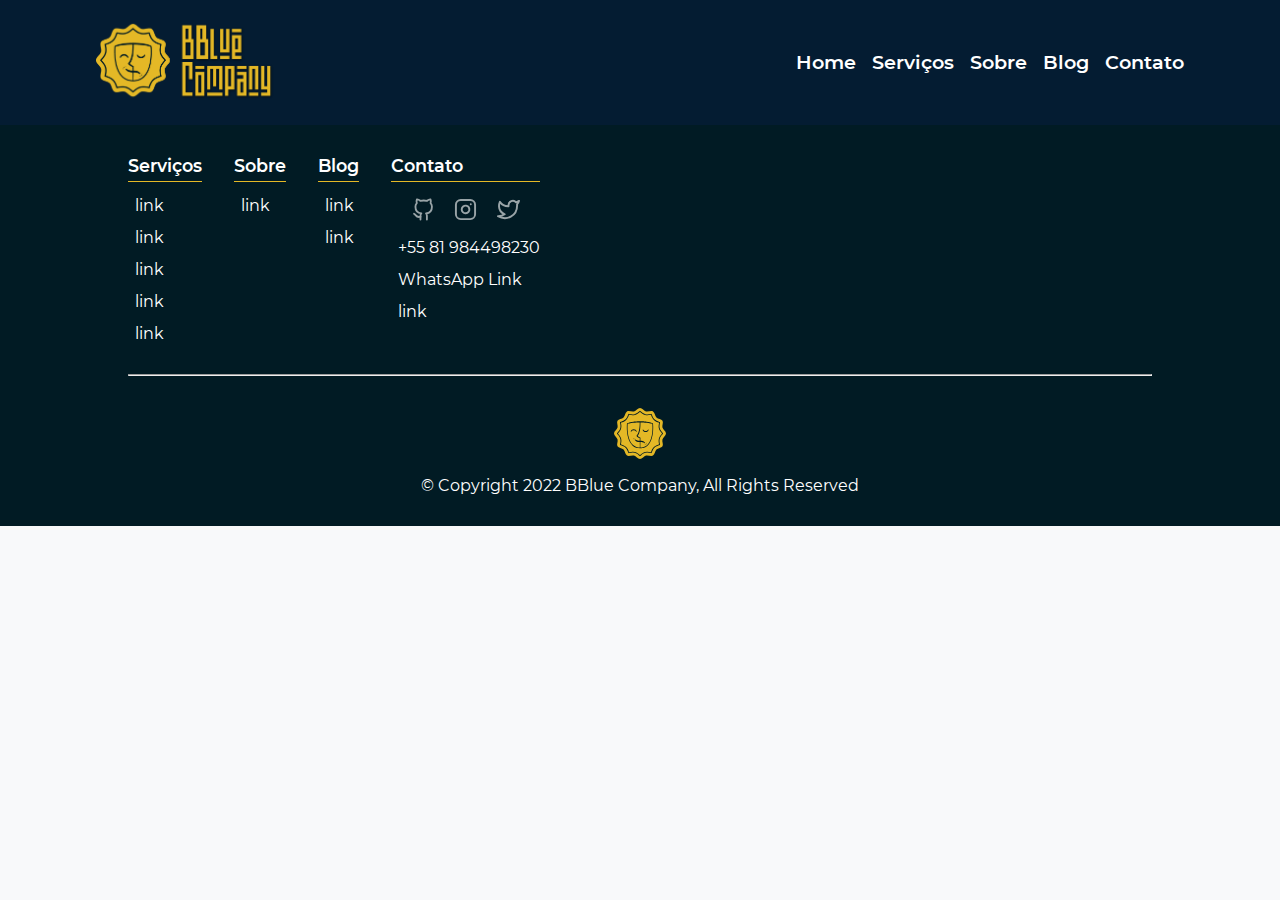
==== blog.html @ 66f55d7a "page__servicos--home" ====
<!DOCTYPE html>
<html lang="pt-br">
<head>
    <meta charset="UTF-8">
    <meta http-equiv="X-UA-Compatible" content="IE=edge">
    <meta name="viewport" content="width=device-width, initial-scale=1.0">
    <link rel="shortcut icon" href="assets/img/favicon.ico" type="image/x-icon">
    <title>Blog | BBlue Company</title>
    <link rel="stylesheet" href="https://fonts.googleapis.com/css2?family=Material+Symbols+Outlined:opsz,wght,FILL,GRAD@48,400,0,0" />
    <link rel="stylesheet" href="assets/css/reset.css">
    <link rel="stylesheet" href="assets/css/style.css">
    <link rel="stylesheet" href="assets/css/header.css">
    <link rel="stylesheet" href="assets/css/footer.css">
</head>
<body>
    <header>
        <section class="nav__section container">
            <div class="logo__section">
                <a href="index.html" class="header__logo">
                    <img src="assets/img/logo-lettering.png" alt="" class="header__logo--img">
                </a>
                <i id="burguer" class="material-symbols-outlined" onclick="openMenu()">menu</i>
            </div>
            <nav class="header__nav">
                <ul class="header__nav--list">
                    <li class="header__nav--item">
                        <a href="index.html" class="header__nav--link">Home</a>
                    </li>
                    <li class="header__nav--item">
                        <a href="servicos.html" class="header__nav--link">Serviços</a>
                    </li>
                    <li class="header__nav--item">
                        <a href="sobre.html" class="header__nav--link">Sobre</a>
                    </li>
                    <li class="header__nav--item">
                        <a href="blog.html" class="header__nav--link">Blog</a>
                    </li>
                    <li class="header__nav--item">
                        <a href="contato.html" class="header__nav--link">Contato</a>
                    </li>
                </ul>
            </nav>
        </section>
    </header>
    <footer>
        <section class="footer__container container">
            <nav class="footer__nav">
                    <ul class="footer__list">
                        <li class="footer__list--item">Serviços</li>
                        <li class="footer__list--item">
                            <a href="#" class="footer__item--link">link</a>
                        </li>
                        <li class="footer__list--item">
                            <a href="#" class="footer__item--link">link</a>
                        </li>
                        <li class="footer__list--item">
                            <a href="#" class="footer__item--link">link</a>
                        </li>
                        <li class="footer__list--item">
                            <a href="#" class="footer__item--link">link</a>
                        </li>
                        <li class="footer__list--item">
                            <a href="#" class="footer__item--link">link</a>
                        </li>
                    </ul>
                    <ul class="footer__list">
                        <li class="footer__list--item">Sobre</li>
                        <li class="footer__list--item">
                            <a href="#" class="footer__item--link">link</a>
                        </li>
                    </ul>
                    <ul class="footer__list">
                        <li class="footer__list--item">Blog</li>
                        <li class="footer__list--item">
                            <a href="#" class="footer__item--link">link</a>
                        </li>
                        <li class="footer__list--item">
                            <a href="#" class="footer__item--link">link</a>
                        </li>
                    </ul>
                    <ul class="footer__list">
                        <li class="footer__list--item">Contato</li>
                        <li class="footer__list--item">
                            <ul class="footer__list--social">
                                <li class="footer__social--item">
                                    <a href="#"><img src="assets/img/social-icons/github.svg" alt="" class="footer__social--icon"></a>
                                </li>
                                <li class="footer__social--item">
                                    <a href="#"><img src="assets/img/social-icons/instagram.svg" alt="" class="footer__social--icon"></a>
                                </li>
                                <li class="footer__social--item">
                                    <a href="#"><img src="assets/img/social-icons/twitter.svg" alt="" class="footer__social--icon"></a>
                                </li>
                            </ul>
                        </li>
                        <li class="footer__list--item">
                            <a href="tel:+5581984499230" class="footer__item--link">+55 81 984498230</a>
                        </li>
                        <li class="footer__list--item">
                            <a href="https://api.whatsapp.com/send?phone=5581984499230" target="_blank" class="footer__item--link">WhatsApp Link</a>
                        </li>
                        <li class="footer__list--item">
                            <a href="#" class="footer__item--link">link</a>
                        </li>
                    </ul>
            </nav>
            <hr class="footer__hr">
            <img src="assets/img/happysadLogo.svg" alt="" class="footer__logo">
            <p class="footer__descricao">&COPY; Copyright 2022 BBlue Company, All Rights Reserved</p>
        </section>
    </footer>

    <script src="assets/js/main.js"></script>
</body>
</html>
---- assets/css/style.css ----
@font-face {
    font-family: Montserat-Thin;
    src: url(../fonts/montserat/Montserrat-Thin.ttf) format(TrueType);
}
@font-face {
    font-family: Montserat-SemiBold;
    src: url(../fonts/montserat/Montserrat-SemiBold.ttf) format(TrueType);
}
@font-face {
    font-family: Montserat-Regular;
    src: url(../fonts/montserat/Montserrat-Regular.ttf) format(TrueType);
}
@font-face {
    font-family: Montserat-Medium;
    src: url(../fonts/montserat/Montserrat-Medium.ttf) format(TrueType);
}
@font-face {
    font-family: Montserat-light;
    src: url(../fonts/montserat/Montserrat-Light.ttf) format(TrueType);
}
@font-face {
    font-family: Montserat-bold;
    src: url(../fonts/montserat/Montserrat-Bold.ttf) format(TrueType);
}
@font-face {
    font-family: Montserat-black;
    src: url(../fonts/montserat/Montserrat-Black.ttf);
}
@font-face {
    font-family: Montserat-extrabold;
    src: url(../fonts/montserat/Montserrat-ExtraBold.ttf);
}

:root{
    --font-mont-light: Montserat-light;
    --font-mont-thin: Montserat-Thin;
    --font-mont-regular : Montserat-Regular;
    --font-mont-medium : Montserat-Medium;
    --font-mont-semi: Montserat-SemiBold;
    --font-mont-bold: Montserat-bold;
    --font-mont-extraBold: Montserat-extrabold;
    --font-mont-black: Montserat-black;

    --white: #fff;

    --logo-color: #E4B826;
    
    /* Paleta BBlueCompanyPalette */
    --azul1: #000814ff;
    --azul1blend: rgba(0, 8, 20, 0.486);
    --azul2: #041C32;
    --azul3: #001d3dff;
    --azul4: #003566ff;
    --azul-fundo-bg: #011B24;
    --azul-cloud-bg: #022733;
    --amarelo1: #ffc300ff;
    --amarelo2: #ffd60aff;

    /* Paleta Dark */
    --dark1: #000e14ff;
    --dark2: #00111aff;
    --dark3: #00141fff;
    --dark4: #001824ff;
    --dark5: #001b29ff;
    --dark6: #002233ff;
    --dark7: #00293dff;
    --dark8: #003047ff;
    --dark9: #003652ff;
    --dark10: #003d5cff;

    /* Paleta Light */
    --light1: #f8f9faff;
    --light2: #e9ecefff;
    --light3: #dee2e6ff;
    --light-gray1: #ced4daff;
    --light-gray2: #adb5bdff;
    --light-gray3: #6c757dff;
    --light-gray4: #495057ff;
    --light-gray5: #343a40ff;
    --light-gray6: #212529ff;

    /* Paleta Rosa */
    --rosa0:#EB46A6;
	--rosa1:#EB0089;
	--rosa2:#9F005D;
	--rosa3:#6B003E;
}

body{
    background-color: var(--light1);
    font-family: var(--font-mont-regular);
}

a{
    text-decoration: none;
}

.container{
    max-width: 90%;
    margin: 0 auto;
}

.btn{
    background-color: var(--logo-color);
    border-radius: 30px;
    color: var(--azul1);
    font-family: var(--font-mont-semi);
    padding: 1rem 3rem;
    transition: .4s ease-in-out;
}

.btn:hover{
    box-shadow: rgba(50, 50, 93, 0.25) 0px 30px 60px -12px inset, rgba(0, 0, 0, 0.3) 0px 18px 36px -18px inset;
    text-decoration: underline;
    transform: scale(1.001);
}

.titulo__principal{
    color: var(--white);
    font-family: var(--font-mont-medium);
    font-size: 2rem;
    text-align: center;
}

@media screen and (min-width: 1279px) {
    .container{
        max-width: 85%;
    }
}
---- assets/css/header.css ----
header{
    background-color: var(--azul2);
}

/* Nav Section */

.nav__section{
    align-items: center;
    display: flex;
    justify-content: space-between;
    padding: 1rem 0;
}

.logo__section{
    align-items: center;
    display: flex;
    justify-content: space-between;
    width: 100%;
}

.header__logo--img{
    width: 180px;
}

#burguer{
    color: var(--logo-color);
    cursor: pointer;
    display: none;
}

.header__nav--list{
    display: flex;
    gap: 1rem;
}

.header__nav--link{
    color: var(--white);
    font-family: var(--font-mont-semi);
    font-size: 1.2rem;
    transition: .2s ease-in-out;
}

.header__nav--link:hover{
    color: var(--logo-color);
}


/* 481px - 768px */
@media screen and (min-width: 481px) and (max-width: 768px) {
    .nav__section{
        align-items: center;
        display: flex;
        flex-direction: column;
    }

    #burguer{
        display: inline-block;
        font-size: 3rem;
    }

    .header__nav{
        background-color: var(--azul1blend);
        display: none;
        padding: 2rem 0;
        width: 100vw;
    }

    .header__nav--list{
        align-items: center;
        flex-direction: column;
    }

    .header__nav--item{
        text-align: center;
        width: 100%;
    }
}

/* 320px - 480px */
@media screen and (min-width: 320px) and (max-width: 480px) {
    .nav__section{
        align-items: center;
        display: flex;
        flex-direction: column;
    }

    #burguer{
        display: inline-block;
        font-size: 3rem;
    }

    .header__nav{
        background-color: var(--azul1blend);
        display: none;
        padding: 2rem 0;
        width: 100vw;
    }

    .header__nav--list{
        align-items: center;
        flex-direction: column;
    }

    .header__nav--item{
        text-align: center;
        width: 100%;
    }
}
---- assets/css/footer.css ----
footer{
    background-color: var(--azul-fundo-bg);
    padding: 2rem 0;
}

.footer__container.container{
    width: 80%;
}

.footer__nav{
    display: flex;
    gap: 2rem;
}

.footer__list{
    display: flex;
    flex-direction: column;
    gap: 1rem;
}

.footer__list--item:first-child{
    border-bottom: 1px solid var(--logo-color);
    font-family: var(--font-mont-semi);
    font-size: 1.1rem;
    color: var(--white);
    padding-bottom: .4rem;
}

.footer__item--link{
    color: var(--white);
    border-left: 1px solid transparent;
    padding-left: .4rem;
}
.footer__item--link:hover{
    border-color: var(--white);
}

.footer__list--social{
    display: flex;
    justify-content: space-evenly;
}

.footer__social--item{
    width: 15%;
}

.footer__social--icon{
    filter: opacity(0.6);
    transition: .2s ease-in-out;
    width: 100%;
}
.footer__social--icon:hover{
    filter: opacity(1);
}

.footer__hr{
    margin: 2rem 0;
}

.footer__logo{
    display: block;
    margin: 0 auto;
    width: 5%;
}

.footer__descricao{
    color: var(--white);
    text-align: center;
    margin-top: 1.2rem;
}


/* Media Queries */

/* Smartphones - 320px - 480px */
@media screen and (min-width: 320px) and (max-width: 480px){
    .footer__nav{
        flex-direction: column;
        gap: 2rem;
    }

    .footer__list{
        gap: 1rem;
    }

    .footer__list--item{
        text-align: center;
    }

    .footer__logo{
        width: 10%;
    }
}
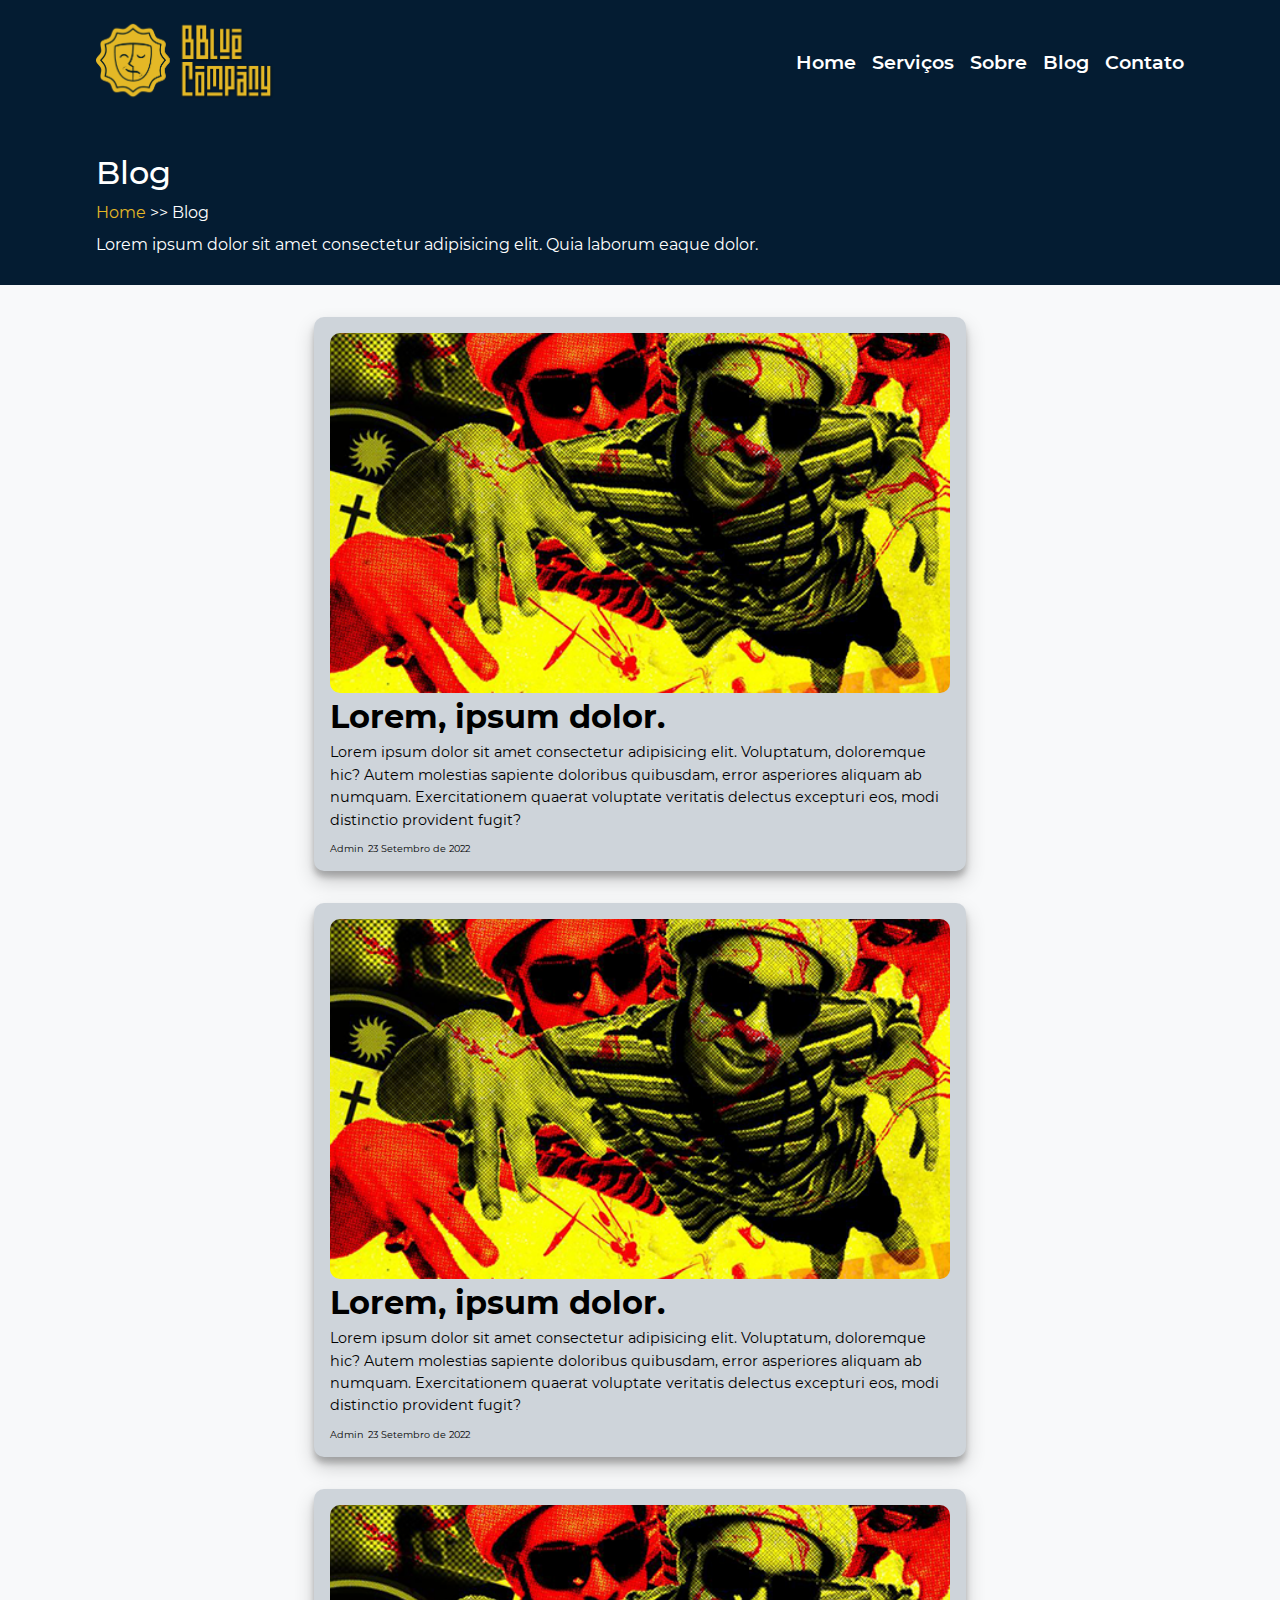
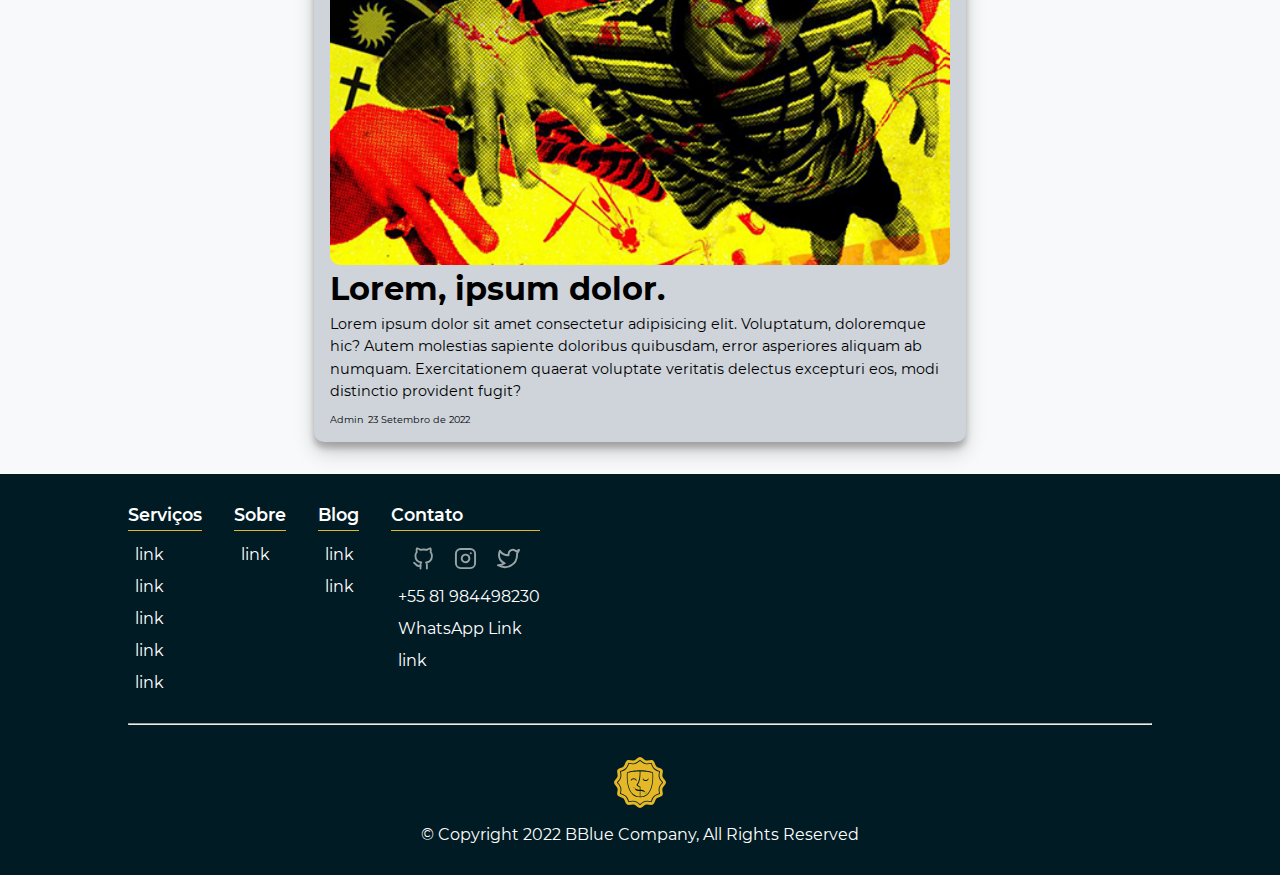
==== commit 6434748c: "blog__section" ====
--- a/blog.html
+++ b/blog.html
@@ -10,6 +10,8 @@
     <link rel="stylesheet" href="assets/css/reset.css">
     <link rel="stylesheet" href="assets/css/style.css">
     <link rel="stylesheet" href="assets/css/header.css">
+    <link rel="stylesheet" href="assets/css/pages__banner.css">
+    <link rel="stylesheet" href="assets/css/blog.css">
     <link rel="stylesheet" href="assets/css/footer.css">
 </head>
 <body>
@@ -42,6 +44,64 @@
             </nav>
         </section>
     </header>
+    <main>
+        <section class="banner">
+            <div class="banner__container container">
+                <h2 class="titulo__principal">Blog</h2>
+                <div class="spans">
+                    <span class="banner__span"><a href="index.html">Home</a></span>
+                    <span class="banner__span">Blog</span>
+                </div>
+                <p class="banner__descricao">Lorem ipsum dolor sit amet consectetur adipisicing elit. Quia laborum eaque dolor.</p>
+            </div>
+        </section>
+        <section class="blog">
+            <div class="blog__container container">
+                <div class="blog__post">
+                    <div class="blog__post--img">
+                    </div>
+                    <div class="blog__post--content">
+                        <div class="blog__text">
+                            <h2 class="blog__text--titulo">Lorem, ipsum dolor.</h2>
+                            <p class="blog__text--descricao">Lorem ipsum dolor sit amet consectetur adipisicing elit. Voluptatum, doloremque hic? Autem molestias sapiente doloribus quibusdam, error asperiores aliquam ab numquam. Exercitationem quaerat voluptate veritatis delectus excepturi eos, modi distinctio provident fugit?</p>
+                        </div>
+                        <div class="blog__info">
+                            <small class="blog__user">Admin</small>
+                            <small class="blog__date">23 Setembro de 2022</small>
+                        </div>
+                    </div>
+                </div>
+                <div class="blog__post">
+                    <div class="blog__post--img">
+                    </div>
+                    <div class="blog__post--content">
+                        <div class="blog__text">
+                            <h2 class="blog__text--titulo">Lorem, ipsum dolor.</h2>
+                            <p class="blog__text--descricao">Lorem ipsum dolor sit amet consectetur adipisicing elit. Voluptatum, doloremque hic? Autem molestias sapiente doloribus quibusdam, error asperiores aliquam ab numquam. Exercitationem quaerat voluptate veritatis delectus excepturi eos, modi distinctio provident fugit?</p>
+                        </div>
+                        <div class="blog__info">
+                            <small class="blog__user">Admin</small>
+                            <small class="blog__date">23 Setembro de 2022</small>
+                        </div>
+                    </div>
+                </div>
+                <div class="blog__post">
+                    <div class="blog__post--img">
+                    </div>
+                    <div class="blog__post--content">
+                        <div class="blog__text">
+                            <h2 class="blog__text--titulo">Lorem, ipsum dolor.</h2>
+                            <p class="blog__text--descricao">Lorem ipsum dolor sit amet consectetur adipisicing elit. Voluptatum, doloremque hic? Autem molestias sapiente doloribus quibusdam, error asperiores aliquam ab numquam. Exercitationem quaerat voluptate veritatis delectus excepturi eos, modi distinctio provident fugit?</p>
+                        </div>
+                        <div class="blog__info">
+                            <small class="blog__user">Admin</small>
+                            <small class="blog__date">23 Setembro de 2022</small>
+                        </div>
+                    </div>
+                </div>
+            </div>
+        </section>
+    </main>
     <footer>
         <section class="footer__container container">
             <nav class="footer__nav">
--- a/assets/css/pages__banner.css
+++ b/assets/css/pages__banner.css
@@ -0,0 +1,39 @@
+.banner{
+    background-color: var(--azul2);
+    padding: 2rem 0;
+}
+
+.banner__container{
+    align-items: flex-start;
+    display: flex;
+    flex-direction: column;
+    gap: 1rem;
+}
+
+.spans{
+    display: flex;
+}
+
+.banner__span{
+    color: var(--white);
+}
+
+.banner__span a{
+    color: var(--logo-color);
+}
+
+.banner__span a:hover{
+    text-decoration: underline;
+}
+
+.banner__span:first-child::after{
+    content: " >";
+}
+
+.banner__span:nth-child(2)::before{
+    content: "> ";
+}
+
+.banner__descricao{
+    color: var(--white);
+}--- a/assets/css/blog.css
+++ b/assets/css/blog.css
@@ -0,0 +1,75 @@
+.blog__container{
+    display: flex;
+    flex-wrap: wrap;
+    gap: 2rem;
+    padding: 2rem 0;
+    justify-content: center;
+}
+
+.blog__post{
+    align-items: center;
+    background-color: var(--light-gray1);
+    border-radius: 10px;
+    box-shadow: rgba(0, 0, 0, 0.19) 0px 10px 20px, rgba(0, 0, 0, 0.23) 0px 6px 6px;
+    box-sizing: border-box;
+    display: flex;
+    flex-direction: column;
+    justify-content: center;
+    padding: 1rem;
+    width: 60%;
+}
+
+.blog__post--content{
+    display: flex;
+    flex-direction: column;
+    gap: .5rem;
+}
+
+.blog__post--img{
+    background-color: var(--azul1);
+    background-image: url(../img/poster_science.png);
+    background-position: center;
+    background-repeat: no-repeat;
+    background-size: cover;
+    border-radius: 10px;
+    height: 40vh;
+    width: 100%;
+}
+
+.blog__user, .blog__date{
+    font-size: .6rem;
+}
+
+.blog__text{
+    display: flex;
+    flex-direction: column;
+    gap: .5rem;
+    margin-top: .5rem;
+}
+
+.blog__text--titulo{
+    font-family: var(--font-mont-bold);
+    font-size: 2rem;
+}
+
+.blog__text--descricao{
+    font-size: .9rem;
+    line-height: 1.4rem;
+}
+
+
+/*  Media Queries */
+
+/* Tablets - 481px - 768px */
+@media screen and (min-width: 481px) and (max-width: 768px) {
+    .blog__post{
+        width: 85%;/*  */
+    }
+}
+
+/* Smartphones - 320px - 480px */
+@media screen and (min-width: 320px) and (max-width: 480px) {
+    .blog__post{
+        width: 95%;/*  */
+    }
+}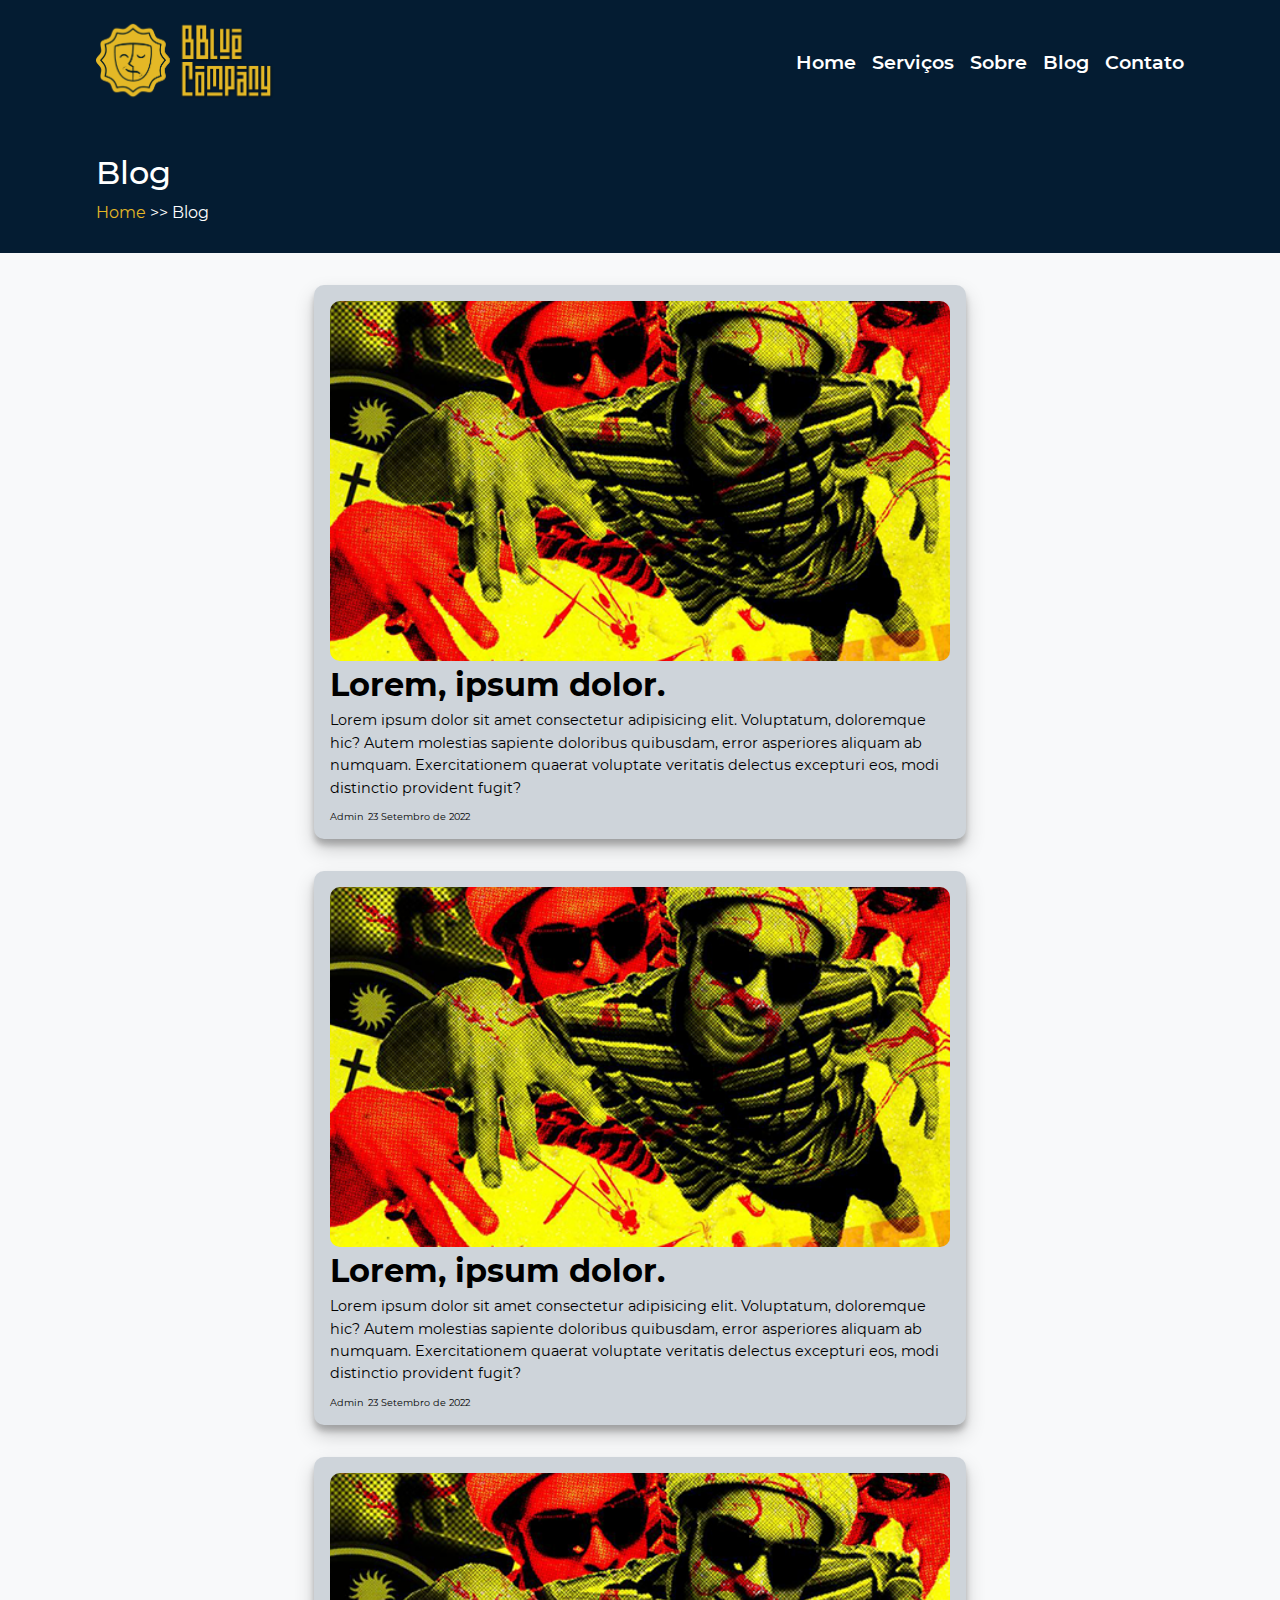
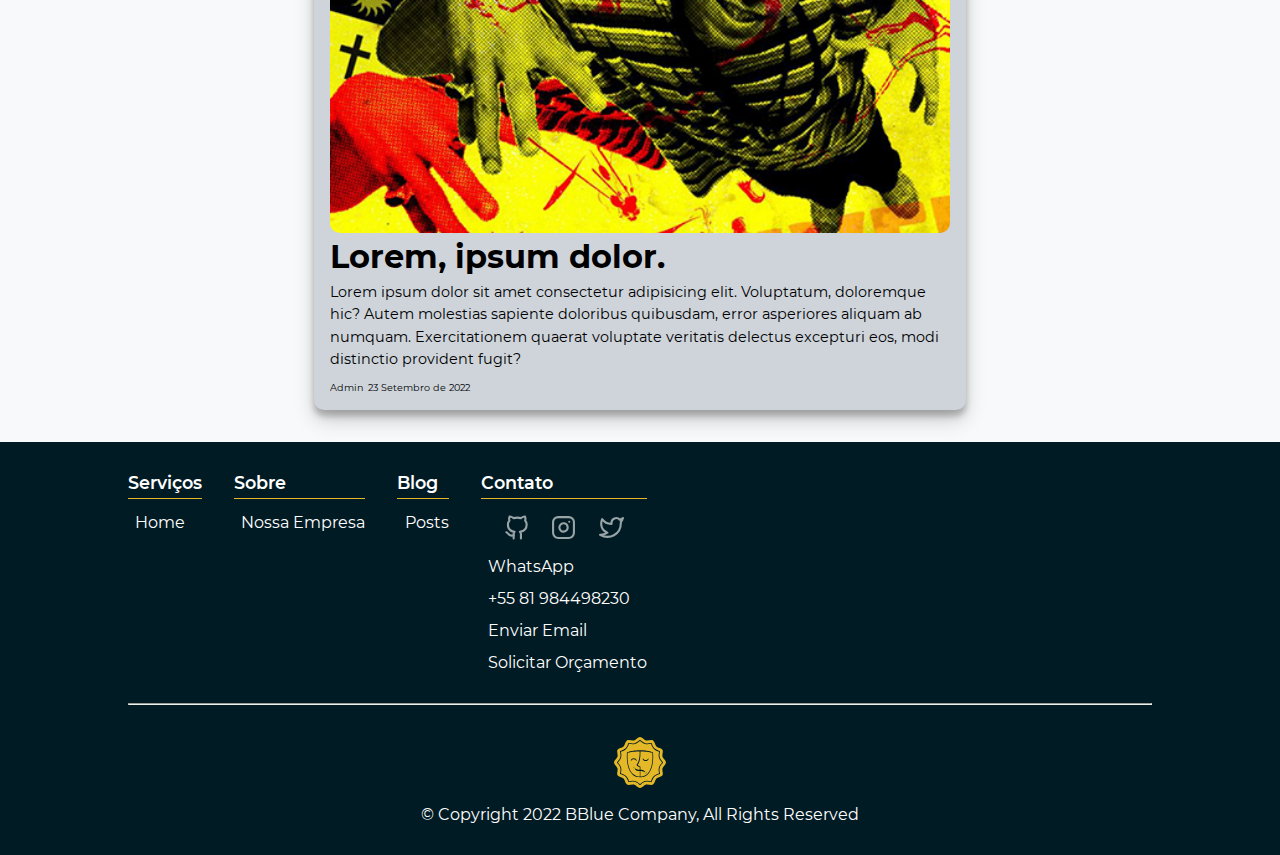
==== commit a91571c0: "commit__1411--2320" ====
--- a/blog.html
+++ b/blog.html
@@ -52,7 +52,6 @@
                     <span class="banner__span"><a href="index.html">Home</a></span>
                     <span class="banner__span">Blog</span>
                 </div>
-                <p class="banner__descricao">Lorem ipsum dolor sit amet consectetur adipisicing elit. Quia laborum eaque dolor.</p>
             </div>
         </section>
         <section class="blog">
@@ -108,34 +107,19 @@
                     <ul class="footer__list">
                         <li class="footer__list--item">Serviços</li>
                         <li class="footer__list--item">
-                            <a href="#" class="footer__item--link">link</a>
-                        </li>
-                        <li class="footer__list--item">
-                            <a href="#" class="footer__item--link">link</a>
-                        </li>
-                        <li class="footer__list--item">
-                            <a href="#" class="footer__item--link">link</a>
-                        </li>
-                        <li class="footer__list--item">
-                            <a href="#" class="footer__item--link">link</a>
-                        </li>
-                        <li class="footer__list--item">
-                            <a href="#" class="footer__item--link">link</a>
+                            <a href="servicos.html" class="footer__item--link">Home</a>
                         </li>
                     </ul>
                     <ul class="footer__list">
                         <li class="footer__list--item">Sobre</li>
                         <li class="footer__list--item">
-                            <a href="#" class="footer__item--link">link</a>
+                            <a href="sobre.html" class="footer__item--link">Nossa Empresa</a>
                         </li>
                     </ul>
                     <ul class="footer__list">
                         <li class="footer__list--item">Blog</li>
                         <li class="footer__list--item">
-                            <a href="#" class="footer__item--link">link</a>
-                        </li>
-                        <li class="footer__list--item">
-                            <a href="#" class="footer__item--link">link</a>
+                            <a href="blog.html" class="footer__item--link">Posts</a>
                         </li>
                     </ul>
                     <ul class="footer__list">
@@ -154,13 +138,16 @@
                             </ul>
                         </li>
                         <li class="footer__list--item">
+                            <a href="https://api.whatsapp.com/send?phone=5581984499230" target="_blank" class="footer__item--link">WhatsApp</a>
+                        </li>
+                        <li class="footer__list--item">
                             <a href="tel:+5581984499230" class="footer__item--link">+55 81 984498230</a>
                         </li>
                         <li class="footer__list--item">
-                            <a href="https://api.whatsapp.com/send?phone=5581984499230" target="_blank" class="footer__item--link">WhatsApp Link</a>
+                            <a href="mailto:alceumonteiro24@gmail.com" class="footer__item--link">Enviar Email</a>
                         </li>
                         <li class="footer__list--item">
-                            <a href="#" class="footer__item--link">link</a>
+                            <a href="contato.html" class="footer__item--link">Solicitar Orçamento</a>
                         </li>
                     </ul>
             </nav>
